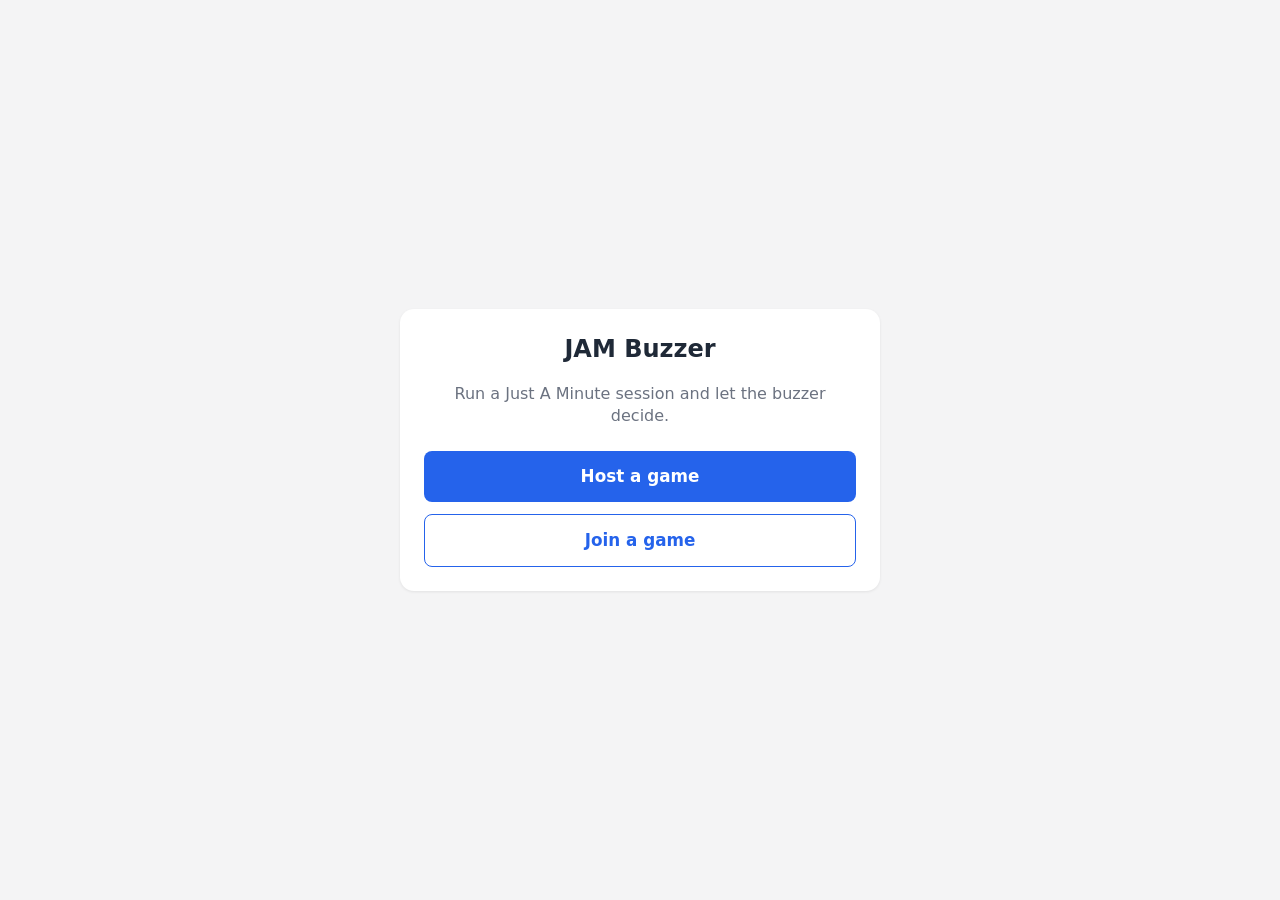
==== templates/index.html @ 4910d70e "Add files via upload" ====
<!DOCTYPE html>
<html lang="en">
<head>
  <meta charset="UTF-8">
  <meta name="viewport" content="width=device-width, initial-scale=1.0, viewport-fit=cover">
  <title>JAM Buzzer</title>

  <meta name="theme-color" content="#1f2937">
  <link rel="manifest" href="/manifest.json">
  <link rel="icon" href="/static/icons/icon-192.png">
  <link rel="apple-touch-icon" href="/static/icons/icon-192.png">
  <link rel="stylesheet" href="/static/css/style.css">
</head>
<body>

  <main class="page page-center">
    <div class="card landing-card">
      <h1 class="title">JAM Buzzer</h1>
      <p class="subtitle">Run a Just A Minute session and let the buzzer decide.</p>

      <div class="button-stack">
        <a class="btn btn-primary btn-large" href="/host">Host a game</a>
        <a class="btn btn-secondary btn-large" href="/play">Join a game</a>
      </div>
    </div>
  </main>

  <script>
    if ("serviceWorker" in navigator) {
      window.addEventListener("load", () => {
        navigator.serviceWorker.register("/service-worker.js");
      });
    }
  </script>
</body>
</html>
---- static/css/style.css ----
:root {
  --color-bg: #f4f4f5;
  --color-card-bg: #ffffff;
  --color-text: #1f2937;
  --color-text-muted: #6b7280;
  --color-border: #e5e7eb;
  --color-primary: #2563eb;
  --color-primary-tint: #eff6ff;
  --color-danger: #dc2626;
  --color-success: #16a34a;
}

/* Ensure [hidden] always wins — author display values (e.g. flex) would
   otherwise override the browser's default [hidden]{display:none} rule. */
[hidden] { display: none !important; }

* {
  box-sizing: border-box;
}

body {
  margin: 0;
  background: var(--color-bg);
  color: var(--color-text);
  font-family: system-ui, -apple-system, "Segoe UI", Roboto, sans-serif;
  font-size: 16px;
  line-height: 1.4;
}

.page {
  min-height: 100vh;
  display: flex;
  flex-direction: column;
  align-items: center;
  padding: 1.25rem;
}

.page-center {
  justify-content: center;
}

.card {
  background: var(--color-card-bg);
  border-radius: 14px;
  padding: 1.5rem;
  width: 100%;
  max-width: 480px;
  box-shadow: 0 1px 3px rgba(0, 0, 0, 0.08);
}

.landing-card {
  text-align: center;
}

h1, h2, h3 {
  margin: 0 0 0.75rem;
}

h2 {
  font-size: 1rem;
  color: var(--color-text-muted);
  text-transform: uppercase;
  letter-spacing: 0.04em;
  margin-top: 1.5rem;
}

.title {
  font-size: 1.5rem;
}

.subtitle {
  color: var(--color-text-muted);
  margin-bottom: 1.5rem;
}

/* ---------- forms ---------- */

.stacked-form label {
  display: block;
  font-size: 0.875rem;
  font-weight: 600;
  margin-bottom: 1rem;
}

.stacked-form input {
  display: block;
  width: 100%;
  margin-top: 0.35rem;
  padding: 0.65rem 0.75rem;
  border: 1px solid var(--color-border);
  border-radius: 8px;
  font-size: 1rem;
  background: #fff;
  color: var(--color-text);
}

.error-text {
  color: var(--color-danger);
  font-size: 0.875rem;
  margin: 0.75rem 0 0;
}

/* ---------- buttons ---------- */

.btn {
  display: inline-flex;
  align-items: center;
  justify-content: center;
  gap: 0.4rem;
  border: none;
  border-radius: 8px;
  background: var(--color-border);
  color: var(--color-text);
  font-size: 0.95rem;
  font-weight: 600;
  padding: 0.6rem 1rem;
  cursor: pointer;
  text-decoration: none;
}

.btn:disabled {
  opacity: 0.45;
  cursor: not-allowed;
}

.btn-primary {
  background: var(--color-primary);
  color: #fff;
}

.btn-secondary {
  background: #fff;
  color: var(--color-primary);
  border: 1px solid var(--color-primary);
}

.btn-danger {
  background: var(--color-danger);
  color: #fff;
}

.btn-success {
  background: var(--color-success);
  color: #fff;
}

.btn-large {
  display: flex;
  width: 100%;
  padding: 0.85rem 1rem;
  font-size: 1.05rem;
}

.btn-small {
  padding: 0.4rem 0.75rem;
  font-size: 0.8rem;
}

.btn-round {
  width: 2.75rem;
  height: 2.75rem;
  border-radius: 50%;
  padding: 0;
  font-size: 1.4rem;
  line-height: 1;
}

.button-stack {
  display: flex;
  flex-direction: column;
  gap: 0.75rem;
  margin-top: 1.5rem;
}

/* ---------- room header / timer ---------- */

.room-header {
  display: flex;
  align-items: center;
  justify-content: space-between;
  gap: 0.75rem;
  flex-wrap: wrap;
  padding-bottom: 1rem;
  margin-bottom: 0.5rem;
  border-bottom: 1px solid var(--color-border);
}

.room-code-block {
  display: flex;
  flex-direction: column;
}

.label {
  font-size: 0.7rem;
  color: var(--color-text-muted);
  text-transform: uppercase;
  letter-spacing: 0.06em;
}

.room-code {
  font-size: 1.4rem;
  font-weight: 700;
  letter-spacing: 0.08em;
  font-variant-numeric: tabular-nums;
}

.timer {
  font-size: 2.25rem;
  font-weight: 700;
  font-variant-numeric: tabular-nums;
  text-align: center;
}

.room-header-actions {
  display: flex;
  gap: 0.5rem;
}

.status-line {
  text-align: center;
  color: var(--color-text-muted);
  min-height: 1.3em;
  margin: 0.5rem 0 1rem;
}

.primary-actions {
  margin-bottom: 1rem;
}

.speaker-banner {
  text-align: center;
  font-weight: 600;
  color: var(--color-primary);
  min-height: 1.3em;
  margin-bottom: 0.75rem;
}

/* ---------- player list ---------- */

.player-list {
  list-style: none;
  margin: 0.75rem 0 0;
  padding: 0;
  display: flex;
  flex-direction: column;
  gap: 0.5rem;
}

.player-list li {
  display: flex;
  align-items: center;
  justify-content: space-between;
  gap: 0.5rem;
  padding: 0.75rem 1rem;
  background: var(--color-bg);
  border: 2px solid transparent;
  border-radius: 10px;
}

.player-list.clickable li {
  cursor: pointer;
}

.player-list li.is-speaker {
  border-color: var(--color-primary);
  background: var(--color-primary-tint);
}

.player-name {
  font-weight: 600;
  display: flex;
  align-items: center;
  gap: 0.5rem;
}

.speaker-tag {
  font-size: 0.65rem;
  font-weight: 700;
  text-transform: uppercase;
  color: var(--color-primary);
  letter-spacing: 0.04em;
}

.player-score {
  font-weight: 700;
  font-variant-numeric: tabular-nums;
}

/* ---------- modals ---------- */

.modal-overlay {
  position: fixed;
  inset: 0;
  background: rgba(17, 24, 39, 0.55);
  display: flex;
  align-items: center;
  justify-content: center;
  padding: 1rem;
  z-index: 100;
}

.modal {
  position: relative;
  background: #fff;
  border-radius: 14px;
  padding: 1.5rem;
  width: 100%;
  max-width: 380px;
  max-height: 90vh;
  overflow-y: auto;
}

.modal-close {
  position: absolute;
  top: 0.6rem;
  right: 0.75rem;
  background: none;
  border: none;
  font-size: 1.6rem;
  line-height: 1;
  color: var(--color-text-muted);
  cursor: pointer;
}

.score-row {
  display: flex;
  align-items: center;
  justify-content: center;
  gap: 1.25rem;
  margin: 1rem 0;
}

.score-display {
  font-size: 1.75rem;
  font-weight: 700;
  min-width: 3rem;
  text-align: center;
  font-variant-numeric: tabular-nums;
}

.decision-actions {
  display: flex;
  gap: 0.75rem;
  margin-top: 1rem;
}

.decision-actions .btn {
  flex: 1;
}

.letter-grid {
  display: grid;
  grid-template-columns: repeat(2, 1fr); /* Changed from 4 columns to 2 */
  gap: 0.5rem;
  margin: 1rem 0;
}

.letter-grid button {
  /* Removed aspect-ratio: 1 */
  padding: 0.75rem 0.5rem; /* Added padding to make them standard rectangular buttons */
  border: 1px solid var(--color-border);
  border-radius: 8px;
  background: var(--color-bg);
  font-size: 0.95rem; /* Reduced font size slightly so long words fit */
  font-weight: 700;
  cursor: pointer;
}

.letter-other-row {
  display: flex;
  gap: 0.5rem;
}

.letter-other-row input {
  flex: 1;
  padding: 0.6rem 0.75rem;
  border: 1px solid var(--color-border);
  border-radius: 8px;
  font-size: 0.95rem;
}

/* ---------- buzzer ---------- */

.buzz-btn {
  display: block;
  width: 100%;
  min-height: 140px;
  border: none;
  border-radius: 18px;
  background: var(--color-danger);
  color: #fff;
  font-size: 2rem;
  font-weight: 800;
  letter-spacing: 0.06em;
  cursor: pointer;
  margin: 0.5rem 0 1rem;
}

.buzz-btn:disabled {
  opacity: 0.4;
  cursor: not-allowed;
}

.buzz-btn:active:not(:disabled) {
  transform: scale(0.97);
}

/* ---------- results table ---------- */

.results-table {
  width: 100%;
  border-collapse: collapse;
  margin-bottom: 1.25rem;
}

.results-table th,
.results-table td {
  padding: 0.5rem 0.25rem;
  border-bottom: 1px solid var(--color-border);
  text-align: left;
}

.results-table th {
  font-weight: 600;
  color: var(--color-text-muted);
}

.results-table td {
  text-align: right;
  font-weight: 700;
  font-variant-numeric: tabular-nums;
}

/* ---------- accessibility ---------- */

:focus-visible {
  outline: 2px solid var(--color-primary);
  outline-offset: 2px;
}

@media (prefers-reduced-motion: reduce) {
  * {
    transition: none !important;
    animation: none !important;
  }
}

@media (max-width: 360px) {
  .timer {
    font-size: 1.8rem;
  }
  .buzz-btn {
    font-size: 1.6rem;
    min-height: 120px;
  }
}
/* ---------- player self-highlight ---------- */

.player-list li.is-me {
  font-style: italic;
}

.me-tag {
  font-size: 0.65rem;
  font-weight: 700;
  text-transform: uppercase;
  color: var(--color-text-muted);
  letter-spacing: 0.04em;
}
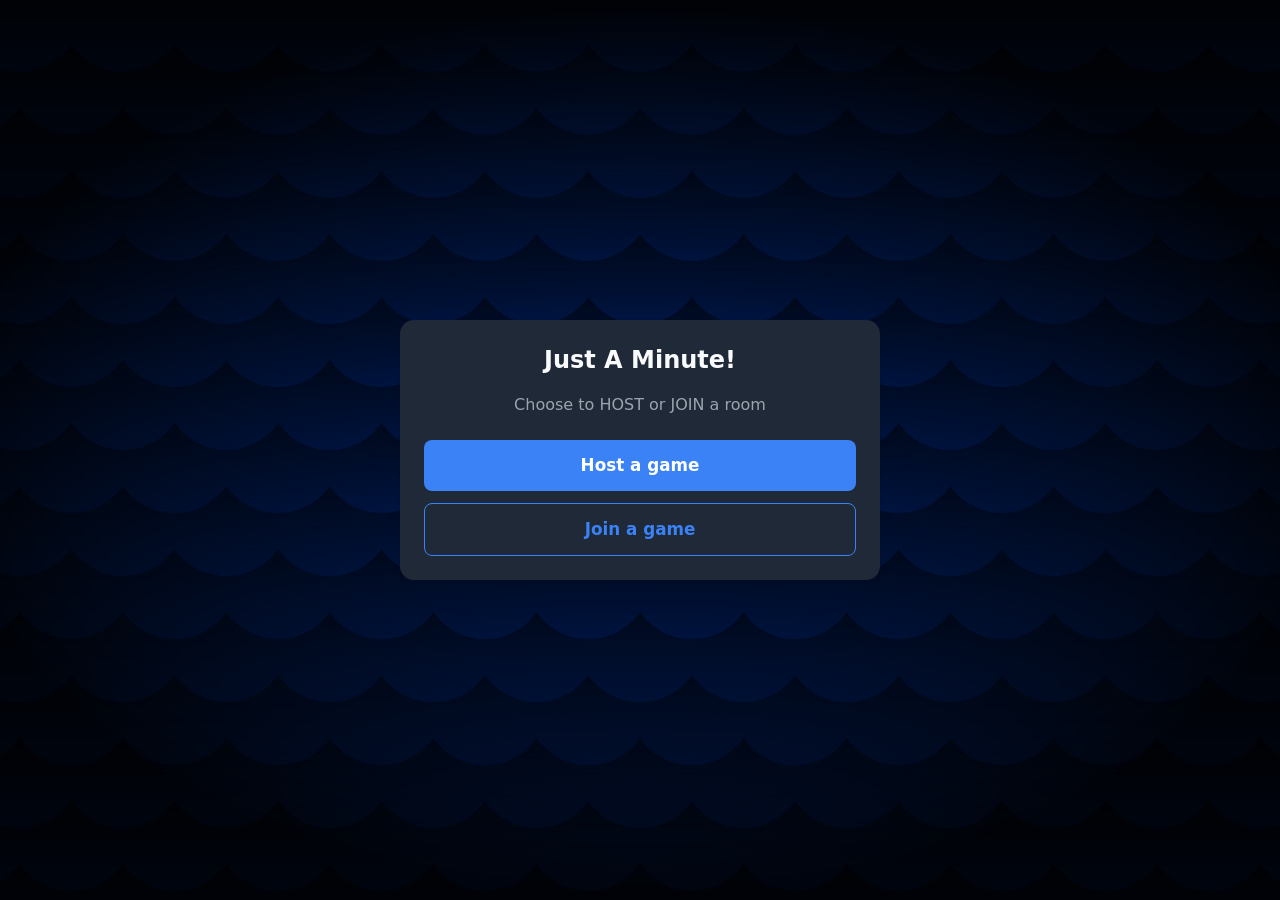
==== commit 825688ec: "Update index.html" ====
--- a/templates/index.html
+++ b/templates/index.html
@@ -3,7 +3,7 @@
 <head>
   <meta charset="UTF-8">
   <meta name="viewport" content="width=device-width, initial-scale=1.0, viewport-fit=cover">
-  <title>JAM Buzzer</title>
+  <title>Just A Minute!</title>
 
   <meta name="theme-color" content="#1f2937">
   <link rel="manifest" href="/manifest.json">
@@ -15,8 +15,8 @@
 
   <main class="page page-center">
     <div class="card landing-card">
-      <h1 class="title">JAM Buzzer</h1>
-      <p class="subtitle">Run a Just A Minute session and let the buzzer decide.</p>
+      <h1 class="title">Just A Minute!</h1>
+      <p class="subtitle">Choose to HOST or JOIN a room</p>
 
       <div class="button-stack">
         <a class="btn btn-primary btn-large" href="/host">Host a game</a>
@@ -33,4 +33,4 @@
     }
   </script>
 </body>
-</html>+</html>
--- a/static/css/style.css
+++ b/static/css/style.css
@@ -1,13 +1,13 @@
 :root {
-  --color-bg: #f4f4f5;
-  --color-card-bg: #ffffff;
-  --color-text: #1f2937;
-  --color-text-muted: #6b7280;
-  --color-border: #e5e7eb;
-  --color-primary: #2563eb;
-  --color-primary-tint: #eff6ff;
-  --color-danger: #dc2626;
-  --color-success: #16a34a;
+  --color-bg: #111827;            /* Deep dark gray/blue for the page background */
+  --color-card-bg: #1f2937;       /* Slightly lighter for cards and modals */
+  --color-text: #f9fafb;          /* Crisp off-white text */
+  --color-text-muted: #9ca3af;    /* Soft gray for secondary text */
+  --color-border: #374151;        /* Subtle dark borders */
+  --color-primary: #3b82f6;       /* Bright, highly visible blue */
+  --color-primary-tint: rgba(59, 130, 246, 0.15); /* Transparent blue for active speakers */
+  --color-danger: #ef4444;        /* Punchy red for the buzzer and warnings */
+  --color-success: #22c55e;       /* Bright green for correct jams */
 }
 
 /* Ensure [hidden] always wins — author display values (e.g. flex) would
@@ -20,7 +20,11 @@
 
 body {
   margin: 0;
-  background: var(--color-bg);
+  background-color: var(--color-bg);
+  background-image: url("/static/bgi.jpg");
+  background-size: cover;
+  background-attachment: fixed;
+  background-position: center; /* Good to add this to keep the circles centered */
   color: var(--color-text);
   font-family: system-ui, -apple-system, "Segoe UI", Roboto, sans-serif;
   font-size: 16px;
@@ -90,7 +94,7 @@
   border: 1px solid var(--color-border);
   border-radius: 8px;
   font-size: 1rem;
-  background: #fff;
+  background: var(--color-bg);
   color: var(--color-text);
 }
 
@@ -129,7 +133,7 @@
 }
 
 .btn-secondary {
-  background: #fff;
+  background: transparent;
   color: var(--color-primary);
   border: 1px solid var(--color-primary);
 }
@@ -301,7 +305,7 @@
 
 .modal {
   position: relative;
-  background: #fff;
+  background: var(--color-card-bg);
   border-radius: 14px;
   padding: 1.5rem;
   width: 100%;
@@ -361,6 +365,7 @@
   border: 1px solid var(--color-border);
   border-radius: 8px;
   background: var(--color-bg);
+  color: var(--color-text);
   font-size: 0.95rem; /* Reduced font size slightly so long words fit */
   font-weight: 700;
   cursor: pointer;
@@ -377,6 +382,8 @@
   border: 1px solid var(--color-border);
   border-radius: 8px;
   font-size: 0.95rem;
+  background: var(--color-bg);
+  color: var(--color-text);
 }
 
 /* ---------- buzzer ---------- */
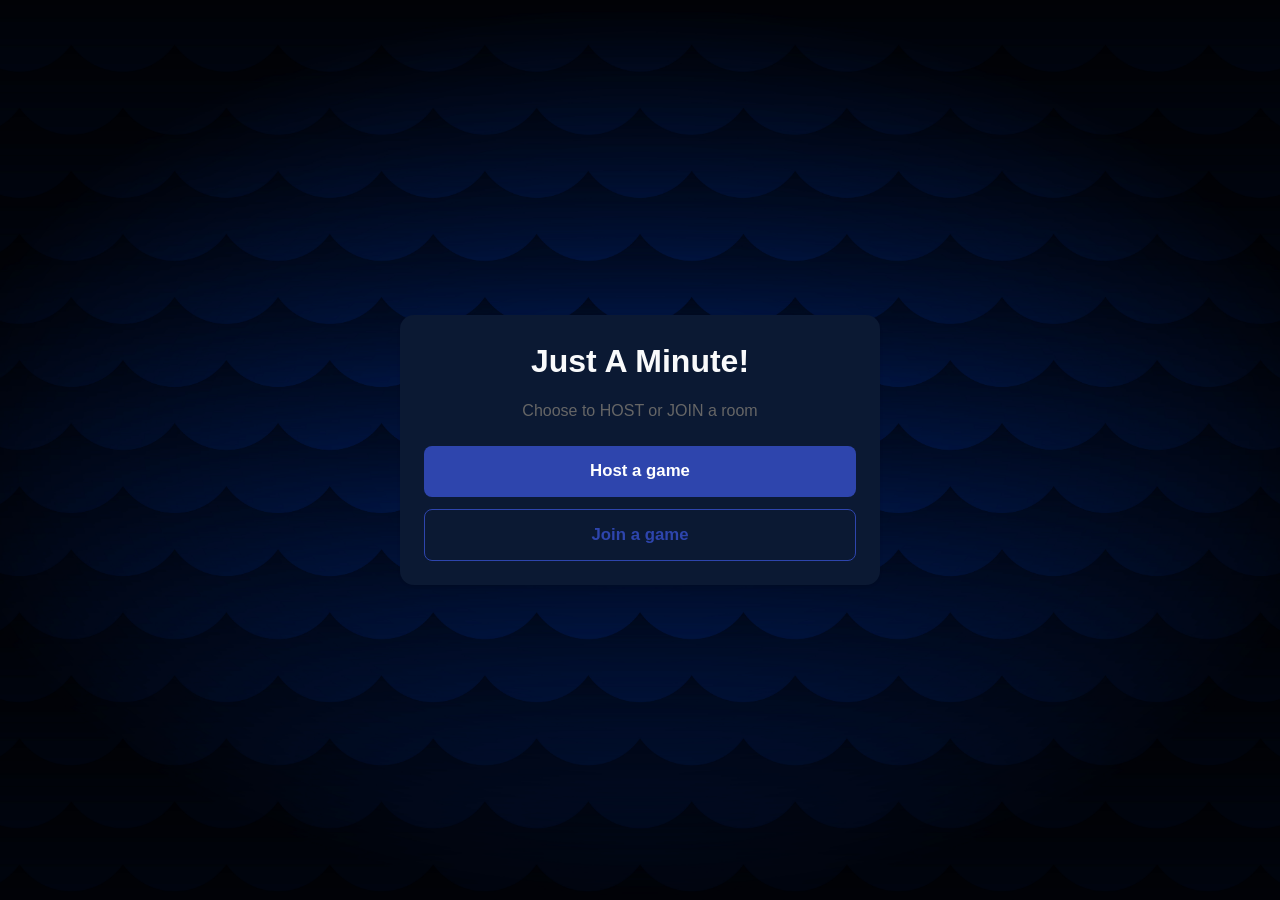
==== commit c028b646: "Update index.html Updated HTML structure and styling for the landing page." ====
--- a/templates/index.html
+++ b/templates/index.html
@@ -2,35 +2,27 @@
 <html lang="en">
 <head>
   <meta charset="UTF-8">
-  <meta name="viewport" content="width=device-width, initial-scale=1.0, viewport-fit=cover">
+  <meta name="viewport" content="width=device-width, initial-scale=1.0">
   <title>Just A Minute!</title>
-
-  <meta name="theme-color" content="#1f2937">
   <link rel="manifest" href="/manifest.json">
-  <link rel="icon" href="/static/icons/icon-192.png">
-  <link rel="apple-touch-icon" href="/static/icons/icon-192.png">
   <link rel="stylesheet" href="/static/css/style.css">
 </head>
 <body>
 
-  <main class="page page-center">
-    <div class="card landing-card">
-      <h1 class="title">Just A Minute!</h1>
-      <p class="subtitle">Choose to HOST or JOIN a room</p>
+  <main class="container center-wrap">
+    <div class="box text-center">
+      <h1>Just A Minute!</h1>
+      <p style="margin-bottom: 1.5rem; color: #666;">Choose to HOST or JOIN a room</p>
 
-      <div class="button-stack">
-        <a class="btn btn-primary btn-large" href="/host">Host a game</a>
-        <a class="btn btn-secondary btn-large" href="/play">Join a game</a>
+      <div class="flex-col">
+        <a href="/host" class="btn primary huge">Host a game</a>
+        <a href="/play" class="btn secondary huge">Join a game</a>
       </div>
     </div>
   </main>
 
   <script>
-    if ("serviceWorker" in navigator) {
-      window.addEventListener("load", () => {
-        navigator.serviceWorker.register("/service-worker.js");
-      });
-    }
+    if ('serviceWorker' in navigator) navigator.serviceWorker.register('/service-worker.js');
   </script>
 </body>
 </html>
--- a/static/css/style.css
+++ b/static/css/style.css
@@ -1,18 +1,19 @@
+
+
 :root {
-  --color-bg: #111827;            /* Deep dark gray/blue for the page background */
-  --color-card-bg: #1f2937;       /* Slightly lighter for cards and modals */
-  --color-text: #f9fafb;          /* Crisp off-white text */
-  --color-text-muted: #9ca3af;    /* Soft gray for secondary text */
-  --color-border: #374151;        /* Subtle dark borders */
-  --color-primary: #3b82f6;       /* Bright, highly visible blue */
-  --color-primary-tint: rgba(59, 130, 246, 0.15); /* Transparent blue for active speakers */
-  --color-danger: #ef4444;        /* Punchy red for the buzzer and warnings */
-  --color-success: #22c55e;       /* Bright green for correct jams */
-}
-
-/* Ensure [hidden] always wins — author display values (e.g. flex) would
-   otherwise override the browser's default [hidden]{display:none} rule. */
-[hidden] { display: none !important; }
+  --bg: #223b70;
+  --box: #0b1933;
+  --text: #f9fafb;
+  --gray: #909db3;
+  --border: #3a414d;
+  --blue: #2e45ad;
+  --red: #ef4444;
+  --green: #22c55e;
+}
+
+[hidden] {
+  display: none !important;
+}
 
 * {
   box-sizing: border-box;
@@ -20,18 +21,14 @@
 
 body {
   margin: 0;
-  background-color: var(--color-bg);
-  background-image: url("/static/bgi.jpg");
-  background-size: cover;
-  background-attachment: fixed;
-  background-position: center; /* Good to add this to keep the circles centered */
-  color: var(--color-text);
-  font-family: system-ui, -apple-system, "Segoe UI", Roboto, sans-serif;
+  background: var(--bg) url("/static/bgi.jpg") center/cover fixed;
+  color: var(--text);
+  font-family: sans-serif;
   font-size: 16px;
   line-height: 1.4;
 }
 
-.page {
+.container {
   min-height: 100vh;
   display: flex;
   flex-direction: column;
@@ -39,72 +36,60 @@
   padding: 1.25rem;
 }
 
-.page-center {
+.center-wrap {
   justify-content: center;
 }
 
-.card {
-  background: var(--color-card-bg);
+.box {
+  background: var(--box);
   border-radius: 14px;
   padding: 1.5rem;
   width: 100%;
   max-width: 480px;
-  box-shadow: 0 1px 3px rgba(0, 0, 0, 0.08);
-}
-
-.landing-card {
+  box-shadow: 0 1px 3px rgba(0, 0, 0, 0.1);
+}
+
+.text-center {
   text-align: center;
 }
 
-h1, h2, h3 {
+h1,
+h2,
+h3 {
   margin: 0 0 0.75rem;
 }
 
 h2 {
   font-size: 1rem;
-  color: var(--color-text-muted);
+  color: var(--gray);
   text-transform: uppercase;
-  letter-spacing: 0.04em;
   margin-top: 1.5rem;
 }
 
-.title {
-  font-size: 1.5rem;
-}
-
-.subtitle {
-  color: var(--color-text-muted);
-  margin-bottom: 1.5rem;
-}
-
-/* ---------- forms ---------- */
-
-.stacked-form label {
+.form-col label {
   display: block;
-  font-size: 0.875rem;
-  font-weight: 600;
+  font-size: 0.9rem;
+  font-weight: bold;
   margin-bottom: 1rem;
 }
 
-.stacked-form input {
+.form-col input {
   display: block;
   width: 100%;
   margin-top: 0.35rem;
-  padding: 0.65rem 0.75rem;
-  border: 1px solid var(--color-border);
+  padding: 0.65rem;
+  border: 1px solid var(--border);
   border-radius: 8px;
   font-size: 1rem;
-  background: var(--color-bg);
-  color: var(--color-text);
-}
-
-.error-text {
-  color: var(--color-danger);
-  font-size: 0.875rem;
-  margin: 0.75rem 0 0;
-}
-
-/* ---------- buttons ---------- */
+  background: var(--bg);
+  color: var(--text);
+}
+
+.err-msg {
+  color: var(--red);
+  font-size: 0.9rem;
+  margin-top: 0.75rem;
+}
 
 .btn {
   display: inline-flex;
@@ -113,72 +98,79 @@
   gap: 0.4rem;
   border: none;
   border-radius: 8px;
-  background: var(--color-border);
-  color: var(--color-text);
+  background: var(--border);
+  color: var(--text);
   font-size: 0.95rem;
-  font-weight: 600;
+  font-weight: bold;
   padding: 0.6rem 1rem;
   cursor: pointer;
   text-decoration: none;
 }
 
 .btn:disabled {
-  opacity: 0.45;
+  opacity: 0.5;
   cursor: not-allowed;
 }
 
-.btn-primary {
-  background: var(--color-primary);
+.primary {
+  background: var(--blue);
   color: #fff;
 }
 
-.btn-secondary {
+.secondary {
   background: transparent;
-  color: var(--color-primary);
-  border: 1px solid var(--color-primary);
-}
-
-.btn-danger {
-  background: var(--color-danger);
+  color: var(--blue);
+  border: 1px solid var(--blue);
+}
+
+.danger {
+  background: var(--red);
   color: #fff;
 }
 
-.btn-success {
-  background: var(--color-success);
+.success {
+  background: var(--green);
   color: #fff;
 }
 
-.btn-large {
-  display: flex;
-  width: 100%;
-  padding: 0.85rem 1rem;
+.huge {
+  display: flex;
+  width: 100%;
+  padding: 0.85rem;
   font-size: 1.05rem;
 }
 
-.btn-small {
+.sm {
   padding: 0.4rem 0.75rem;
   font-size: 0.8rem;
 }
 
-.btn-round {
+.round {
   width: 2.75rem;
   height: 2.75rem;
   border-radius: 50%;
   padding: 0;
   font-size: 1.4rem;
-  line-height: 1;
-}
-
-.button-stack {
+}
+
+.flex-col {
   display: flex;
   flex-direction: column;
   gap: 0.75rem;
   margin-top: 1.5rem;
 }
 
-/* ---------- room header / timer ---------- */
-
-.room-header {
+.flex-btns {
+  display: flex;
+  gap: 0.75rem;
+  margin-top: 1rem;
+}
+
+.flex-btns .btn {
+  flex: 1;
+}
+
+.top-bar {
   display: flex;
   align-items: center;
   justify-content: space-between;
@@ -186,62 +178,57 @@
   flex-wrap: wrap;
   padding-bottom: 1rem;
   margin-bottom: 0.5rem;
-  border-bottom: 1px solid var(--color-border);
-}
-
-.room-code-block {
+  border-bottom: 1px solid var(--border);
+}
+
+.code-wrap {
   display: flex;
   flex-direction: column;
 }
 
-.label {
-  font-size: 0.7rem;
-  color: var(--color-text-muted);
-  text-transform: uppercase;
-  letter-spacing: 0.06em;
-}
-
-.room-code {
-  font-size: 1.4rem;
-  font-weight: 700;
-  letter-spacing: 0.08em;
-  font-variant-numeric: tabular-nums;
-}
-
-.timer {
+.clock {
   font-size: 2.25rem;
-  font-weight: 700;
-  font-variant-numeric: tabular-nums;
+  font-weight: bold;
   text-align: center;
 }
 
-.room-header-actions {
+.top-btns {
   display: flex;
   gap: 0.5rem;
 }
 
-.status-line {
+.status {
   text-align: center;
-  color: var(--color-text-muted);
+  color: var(--gray);
   min-height: 1.3em;
   margin: 0.5rem 0 1rem;
 }
 
-.primary-actions {
+.main-actions {
   margin-bottom: 1rem;
 }
 
-.speaker-banner {
+.banner {
   text-align: center;
-  font-weight: 600;
-  color: var(--color-primary);
+  font-weight: bold;
+  color: var(--blue);
   min-height: 1.3em;
   margin-bottom: 0.75rem;
 }
 
-/* ---------- player list ---------- */
-
-.player-list {
+.badge {
+  font-size: 0.65rem;
+  font-weight: bold;
+  text-transform: uppercase;
+  color: var(--blue);
+  border: 1px solid var(--blue);
+  padding: 2px 6px;
+  border-radius: 4px;
+  margin-top: 5px;
+  align-self: flex-start;
+}
+
+.players {
   list-style: none;
   margin: 0.75rem 0 0;
   padding: 0;
@@ -250,52 +237,51 @@
   gap: 0.5rem;
 }
 
-.player-list li {
+.players li {
   display: flex;
   align-items: center;
   justify-content: space-between;
-  gap: 0.5rem;
   padding: 0.75rem 1rem;
-  background: var(--color-bg);
+  background: var(--bg);
   border: 2px solid transparent;
   border-radius: 10px;
 }
 
-.player-list.clickable li {
+.players.clickable li {
   cursor: pointer;
 }
 
-.player-list li.is-speaker {
-  border-color: var(--color-primary);
-  background: var(--color-primary-tint);
+.players li.is-speaker {
+  border-color: var(--blue);
+  background: rgba(59, 130, 246, 0.15);
+}
+
+.players li.is-me {
+  font-style: italic;
 }
 
 .player-name {
-  font-weight: 600;
+  font-weight: bold;
   display: flex;
   align-items: center;
   gap: 0.5rem;
 }
 
-.speaker-tag {
+.player-score {
+  font-weight: bold;
+}
+
+.me-tag {
   font-size: 0.65rem;
-  font-weight: 700;
+  font-weight: bold;
   text-transform: uppercase;
-  color: var(--color-primary);
-  letter-spacing: 0.04em;
-}
-
-.player-score {
-  font-weight: 700;
-  font-variant-numeric: tabular-nums;
-}
-
-/* ---------- modals ---------- */
-
-.modal-overlay {
+  color: var(--gray);
+}
+
+.backdrop {
   position: fixed;
   inset: 0;
-  background: rgba(17, 24, 39, 0.55);
+  background: rgba(0, 0, 0, 0.6);
   display: flex;
   align-items: center;
   justify-content: center;
@@ -305,7 +291,7 @@
 
 .modal {
   position: relative;
-  background: var(--color-card-bg);
+  background: var(--box);
   border-radius: 14px;
   padding: 1.5rem;
   width: 100%;
@@ -314,19 +300,18 @@
   overflow-y: auto;
 }
 
-.modal-close {
+.close-x {
   position: absolute;
-  top: 0.6rem;
+  top: 0.5rem;
   right: 0.75rem;
   background: none;
   border: none;
-  font-size: 1.6rem;
-  line-height: 1;
-  color: var(--color-text-muted);
+  font-size: 1.5rem;
+  color: var(--gray);
   cursor: pointer;
 }
 
-.score-row {
+.score-edit {
   display: flex;
   align-items: center;
   justify-content: center;
@@ -334,59 +319,45 @@
   margin: 1rem 0;
 }
 
-.score-display {
+.score-val {
   font-size: 1.75rem;
-  font-weight: 700;
+  font-weight: bold;
   min-width: 3rem;
   text-align: center;
-  font-variant-numeric: tabular-nums;
-}
-
-.decision-actions {
-  display: flex;
-  gap: 0.75rem;
-  margin-top: 1rem;
-}
-
-.decision-actions .btn {
-  flex: 1;
-}
-
-.letter-grid {
+}
+
+.grid {
   display: grid;
-  grid-template-columns: repeat(2, 1fr); /* Changed from 4 columns to 2 */
+  grid-template-columns: 1fr 1fr;
   gap: 0.5rem;
   margin: 1rem 0;
 }
 
-.letter-grid button {
-  /* Removed aspect-ratio: 1 */
-  padding: 0.75rem 0.5rem; /* Added padding to make them standard rectangular buttons */
-  border: 1px solid var(--color-border);
+.grid button {
+  padding: 0.75rem 0.5rem;
+  border: 1px solid var(--border);
   border-radius: 8px;
-  background: var(--color-bg);
-  color: var(--color-text);
-  font-size: 0.95rem; /* Reduced font size slightly so long words fit */
-  font-weight: 700;
+  background: var(--bg);
+  color: var(--text);
+  font-size: 0.95rem;
+  font-weight: bold;
   cursor: pointer;
 }
 
-.letter-other-row {
+.other-row {
   display: flex;
   gap: 0.5rem;
 }
 
-.letter-other-row input {
+.other-row input {
   flex: 1;
-  padding: 0.6rem 0.75rem;
-  border: 1px solid var(--color-border);
+  padding: 0.6rem;
+  border: 1px solid var(--border);
   border-radius: 8px;
   font-size: 0.95rem;
-  background: var(--color-bg);
-  color: var(--color-text);
-}
-
-/* ---------- buzzer ---------- */
+  background: var(--bg);
+  color: var(--text);
+}
 
 .buzz-btn {
   display: block;
@@ -394,11 +365,10 @@
   min-height: 140px;
   border: none;
   border-radius: 18px;
-  background: var(--color-danger);
+  background: var(--red);
   color: #fff;
   font-size: 2rem;
-  font-weight: 800;
-  letter-spacing: 0.06em;
+  font-weight: bold;
   cursor: pointer;
   margin: 0.5rem 0 1rem;
 }
@@ -412,65 +382,52 @@
   transform: scale(0.97);
 }
 
-/* ---------- results table ---------- */
-
-.results-table {
+.results {
   width: 100%;
   border-collapse: collapse;
   margin-bottom: 1.25rem;
 }
 
-.results-table th,
-.results-table td {
+.results th,
+.results td {
   padding: 0.5rem 0.25rem;
-  border-bottom: 1px solid var(--color-border);
+  border-bottom: 1px solid var(--border);
   text-align: left;
 }
 
-.results-table th {
+.results th {
   font-weight: 600;
-  color: var(--color-text-muted);
-}
-
-.results-table td {
+  color: var(--gray);
+}
+
+.results td {
   text-align: right;
-  font-weight: 700;
-  font-variant-numeric: tabular-nums;
-}
-
-/* ---------- accessibility ---------- */
-
-:focus-visible {
-  outline: 2px solid var(--color-primary);
-  outline-offset: 2px;
-}
-
-@media (prefers-reduced-motion: reduce) {
-  * {
-    transition: none !important;
-    animation: none !important;
-  }
+  font-weight: bold;
+}
+
+.mt-2 {
+  margin-top: 1.5rem;
+}
+
+.sub-text {
+  color: var(--gray);
+  font-size: 0.85rem;
+  margin-top: -1rem;
+  margin-bottom: 1rem;
+}
+
+.red-title {
+  color: var(--red);
+  margin-top: 0;
 }
 
 @media (max-width: 360px) {
-  .timer {
+  .clock {
     font-size: 1.8rem;
   }
+
   .buzz-btn {
     font-size: 1.6rem;
     min-height: 120px;
   }
 }
-/* ---------- player self-highlight ---------- */
-
-.player-list li.is-me {
-  font-style: italic;
-}
-
-.me-tag {
-  font-size: 0.65rem;
-  font-weight: 700;
-  text-transform: uppercase;
-  color: var(--color-text-muted);
-  letter-spacing: 0.04em;
-}
